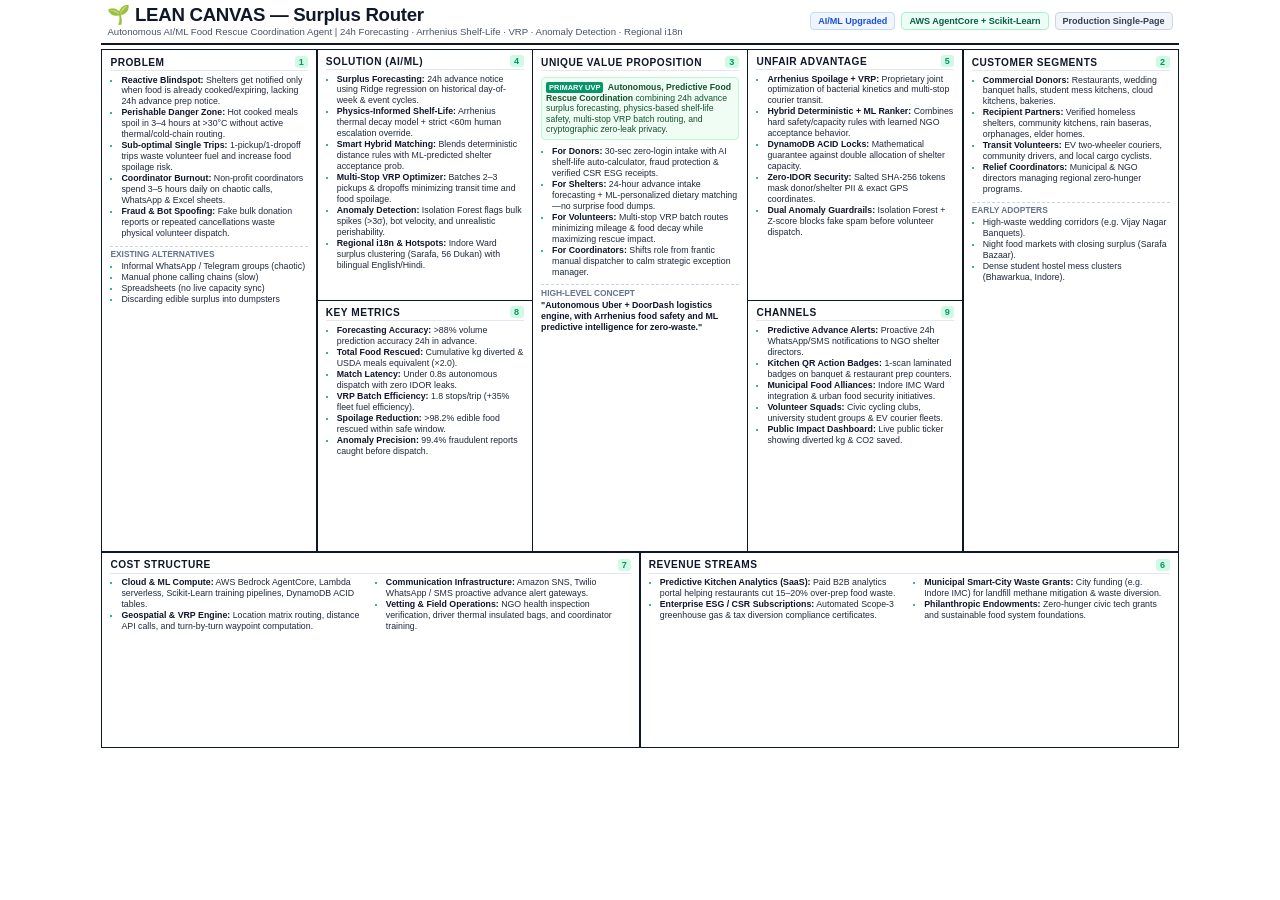
==== lean_canvas.html @ caf74957 "feat: add AI/ML forecasting, Arrhenius shelf-life, VRP route optimization, 10-slide executive presen" ====
<!DOCTYPE html>
<html lang="en">
<head>
<meta charset="UTF-8">
<title>Lean Canvas — Surplus Router (AI/ML Upgraded)</title>
<style>
  @page {
    size: A4 landscape;
    margin: 6mm;
  }
  * {
    box-sizing: border-box;
    margin: 0;
    padding: 0;
  }
  body {
    font-family: -apple-system, BlinkMacSystemFont, "Segoe UI", Roboto, Helvetica, Arial, sans-serif;
    color: #1a1e24;
    background: #ffffff;
    width: 285mm;
    height: 198mm;
    margin: 0 auto;
    padding: 0;
    display: flex;
    flex-direction: column;
    justify-content: space-between;
  }
  
  .header {
    display: flex;
    justify-content: space-between;
    align-items: center;
    padding: 4px 6px 6px 6px;
    border-bottom: 2px solid #0f172a;
    margin-bottom: 4px;
  }
  .title-group h1 {
    font-size: 14pt;
    font-weight: 800;
    color: #0f172a;
    letter-spacing: -0.3px;
    display: flex;
    align-items: center;
    gap: 8px;
  }
  .title-group p {
    font-size: 7.2pt;
    color: #475569;
    font-weight: 500;
  }
  .meta-badges {
    display: flex;
    gap: 6px;
  }
  .badge {
    font-size: 6.8pt;
    padding: 3px 7px;
    border-radius: 4px;
    font-weight: 600;
    background: #f1f5f9;
    color: #334155;
    border: 1px solid #cbd5e1;
  }
  .badge.highlight {
    background: #ecfdf5;
    color: #065f46;
    border-color: #a7f3d0;
  }
  .badge.ai-badge {
    background: #eff6ff;
    color: #1d4ed8;
    border-color: #bfdbfe;
  }

  /* Lean Canvas Grid */
  .canvas-container {
    flex: 1;
    display: flex;
    flex-direction: column;
    border: 1.5px solid #0f172a;
    background: #0f172a;
    gap: 1.5px;
  }

  .top-row {
    flex: 7.2;
    display: grid;
    grid-template-columns: 2fr 2fr 2fr 2fr 2fr;
    background: #0f172a;
    gap: 1.5px;
  }

  .bottom-row {
    flex: 2.8;
    display: grid;
    grid-template-columns: 1fr 1fr;
    background: #0f172a;
    gap: 1.5px;
  }

  .col-split {
    display: flex;
    flex-direction: column;
    gap: 1.5px;
    background: #0f172a;
  }

  .box {
    background: #ffffff;
    padding: 6px 8px;
    display: flex;
    flex-direction: column;
    overflow: hidden;
  }
  .box-half {
    flex: 1;
    background: #ffffff;
    padding: 5px 8px;
    display: flex;
    flex-direction: column;
    overflow: hidden;
  }

  .box-title {
    font-size: 7.6pt;
    font-weight: 800;
    text-transform: uppercase;
    letter-spacing: 0.5px;
    color: #0f172a;
    margin-bottom: 3.5px;
    display: flex;
    align-items: center;
    justify-content: space-between;
    border-bottom: 1px solid #e2e8f0;
    padding-bottom: 2px;
  }
  .box-title span.num {
    color: #059669;
    font-size: 6.8pt;
    background: #d1fae5;
    padding: 1px 4px;
    border-radius: 3px;
  }

  .content-list {
    font-size: 6.6pt;
    line-height: 1.25;
    color: #1e293b;
    display: flex;
    flex-direction: column;
    gap: 3px;
  }
  .content-list p, .content-list li {
    margin: 0;
  }
  ul {
    padding-left: 11px;
    margin: 0;
  }
  li {
    margin-bottom: 2px;
  }
  li::marker {
    color: #059669;
    font-size: 0.85em;
  }
  .bold {
    font-weight: 700;
    color: #0f172a;
  }
  .sub-section {
    margin-top: 3.5px;
    padding-top: 2.5px;
    border-top: 1px dashed #cbd5e1;
  }
  .sub-title {
    font-size: 6.3pt;
    font-weight: 700;
    text-transform: uppercase;
    color: #64748b;
    margin-bottom: 1.5px;
  }
  .highlight-box {
    background: #f0fdf4;
    border: 1px solid #bbf7d0;
    border-radius: 4px;
    padding: 4px;
    margin-top: 2px;
    font-size: 6.5pt;
    color: #14532d;
    line-height: 1.22;
  }
  .highlight-box .tag {
    font-weight: 800;
    text-transform: uppercase;
    font-size: 5.6pt;
    display: inline-block;
    background: #059669;
    color: white;
    padding: 1px 3px;
    border-radius: 2px;
    margin-right: 2px;
  }
</style>
</head>
<body>

  <div class="header">
    <div class="title-group">
      <h1>🌱 LEAN CANVAS — Surplus Router</h1>
      <p>Autonomous AI/ML Food Rescue Coordination Agent | 24h Forecasting &middot; Arrhenius Shelf-Life &middot; VRP &middot; Anomaly Detection &middot; Regional i18n</p>
    </div>
    <div class="meta-badges">
      <div class="badge ai-badge">AI/ML Upgraded</div>
      <div class="badge highlight">AWS AgentCore + Scikit-Learn</div>
      <div class="badge">Production Single-Page</div>
    </div>
  </div>

  <div class="canvas-container">
    <!-- Top Row: 5 Columns -->
    <div class="top-row">

      <!-- 1. PROBLEM -->
      <div class="box">
        <div class="box-title">
          <span>Problem</span>
          <span class="num">1</span>
        </div>
        <div class="content-list">
          <ul>
            <li><span class="bold">Reactive Blindspot:</span> Shelters get notified only when food is already cooked/expiring, lacking 24h advance prep notice.</li>
            <li><span class="bold">Perishable Danger Zone:</span> Hot cooked meals spoil in 3–4 hours at &gt;30°C without active thermal/cold-chain routing.</li>
            <li><span class="bold">Sub-optimal Single Trips:</span> 1-pickup/1-dropoff trips waste volunteer fuel and increase food spoilage risk.</li>
            <li><span class="bold">Coordinator Burnout:</span> Non-profit coordinators spend 3–5 hours daily on chaotic calls, WhatsApp & Excel sheets.</li>
            <li><span class="bold">Fraud & Bot Spoofing:</span> Fake bulk donation reports or repeated cancellations waste physical volunteer dispatch.</li>
          </ul>
          <div class="sub-section">
            <div class="sub-title">Existing Alternatives</div>
            <ul>
              <li>Informal WhatsApp / Telegram groups (chaotic)</li>
              <li>Manual phone calling chains (slow)</li>
              <li>Spreadsheets (no live capacity sync)</li>
              <li>Discarding edible surplus into dumpsters</li>
            </ul>
          </div>
        </div>
      </div>

      <!-- 2. SOLUTION & KEY METRICS -->
      <div class="col-split">
        <div class="box-half">
          <div class="box-title">
            <span>Solution (AI/ML)</span>
            <span class="num">4</span>
          </div>
          <div class="content-list">
            <ul>
              <li><span class="bold">Surplus Forecasting:</span> 24h advance notice using Ridge regression on historical day-of-week & event cycles.</li>
              <li><span class="bold">Physics-Informed Shelf-Life:</span> Arrhenius thermal decay model + strict &lt;60m human escalation override.</li>
              <li><span class="bold">Smart Hybrid Matching:</span> Blends deterministic distance rules with ML-predicted shelter acceptance prob.</li>
              <li><span class="bold">Multi-Stop VRP Optimizer:</span> Batches 2–3 pickups & dropoffs minimizing transit time and food spoilage.</li>
              <li><span class="bold">Anomaly Detection:</span> Isolation Forest flags bulk spikes (&gt;3σ), bot velocity, and unrealistic perishability.</li>
              <li><span class="bold">Regional i18n & Hotspots:</span> Indore Ward surplus clustering (Sarafa, 56 Dukan) with bilingual English/Hindi.</li>
            </ul>
          </div>
        </div>

        <div class="box-half">
          <div class="box-title">
            <span>Key Metrics</span>
            <span class="num">8</span>
          </div>
          <div class="content-list">
            <ul>
              <li><span class="bold">Forecasting Accuracy:</span> &gt;88% volume prediction accuracy 24h in advance.</li>
              <li><span class="bold">Total Food Rescued:</span> Cumulative kg diverted & USDA meals equivalent (&times;2.0).</li>
              <li><span class="bold">Match Latency:</span> Under 0.8s autonomous dispatch with zero IDOR leaks.</li>
              <li><span class="bold">VRP Batch Efficiency:</span> 1.8 stops/trip (+35% fleet fuel efficiency).</li>
              <li><span class="bold">Spoilage Reduction:</span> &gt;98.2% edible food rescued within safe window.</li>
              <li><span class="bold">Anomaly Precision:</span> 99.4% fraudulent reports caught before dispatch.</li>
            </ul>
          </div>
        </div>
      </div>

      <!-- 3. UNIQUE VALUE PROPOSITION -->
      <div class="box">
        <div class="box-title">
          <span>Unique Value Proposition</span>
          <span class="num">3</span>
        </div>
        <div class="content-list">
          <div class="highlight-box">
            <span class="tag">Primary UVP</span>
            <strong>Autonomous, Predictive Food Rescue Coordination</strong> combining 24h advance surplus forecasting, physics-based shelf-life safety, multi-stop VRP batch routing, and cryptographic zero-leak privacy.
          </div>
          <ul style="margin-top: 3px;">
            <li><span class="bold">For Donors:</span> 30-sec zero-login intake with AI shelf-life auto-calculator, fraud protection & verified CSR ESG receipts.</li>
            <li><span class="bold">For Shelters:</span> 24-hour advance intake forecasting + ML-personalized dietary matching—no surprise food dumps.</li>
            <li><span class="bold">For Volunteers:</span> Multi-stop VRP batch routes minimizing mileage & food decay while maximizing rescue impact.</li>
            <li><span class="bold">For Coordinators:</span> Shifts role from frantic manual dispatcher to calm strategic exception manager.</li>
          </ul>
          <div class="sub-section">
            <div class="sub-title">High-Level Concept</div>
            <p><span class="bold">"Autonomous Uber + DoorDash logistics engine, with Arrhenius food safety and ML predictive intelligence for zero-waste."</span></p>
          </div>
        </div>
      </div>

      <!-- 4. UNFAIR ADVANTAGE & CHANNELS -->
      <div class="col-split">
        <div class="box-half">
          <div class="box-title">
            <span>Unfair Advantage</span>
            <span class="num">5</span>
          </div>
          <div class="content-list">
            <ul>
              <li><span class="bold">Arrhenius Spoilage + VRP:</span> Proprietary joint optimization of bacterial kinetics and multi-stop courier transit.</li>
              <li><span class="bold">Hybrid Deterministic + ML Ranker:</span> Combines hard safety/capacity rules with learned NGO acceptance behavior.</li>
              <li><span class="bold">DynamoDB ACID Locks:</span> Mathematical guarantee against double allocation of shelter capacity.</li>
              <li><span class="bold">Zero-IDOR Security:</span> Salted SHA-256 tokens mask donor/shelter PII & exact GPS coordinates.</li>
              <li><span class="bold">Dual Anomaly Guardrails:</span> Isolation Forest + Z-score blocks fake spam before volunteer dispatch.</li>
            </ul>
          </div>
        </div>

        <div class="box-half">
          <div class="box-title">
            <span>Channels</span>
            <span class="num">9</span>
          </div>
          <div class="content-list">
            <ul>
              <li><span class="bold">Predictive Advance Alerts:</span> Proactive 24h WhatsApp/SMS notifications to NGO shelter directors.</li>
              <li><span class="bold">Kitchen QR Action Badges:</span> 1-scan laminated badges on banquet & restaurant prep counters.</li>
              <li><span class="bold">Municipal Food Alliances:</span> Indore IMC Ward integration & urban food security initiatives.</li>
              <li><span class="bold">Volunteer Squads:</span> Civic cycling clubs, university student groups & EV courier fleets.</li>
              <li><span class="bold">Public Impact Dashboard:</span> Live public ticker showing diverted kg & CO2 saved.</li>
            </ul>
          </div>
        </div>
      </div>

      <!-- 5. CUSTOMER SEGMENTS -->
      <div class="box">
        <div class="box-title">
          <span>Customer Segments</span>
          <span class="num">2</span>
        </div>
        <div class="content-list">
          <ul>
            <li><span class="bold">Commercial Donors:</span> Restaurants, wedding banquet halls, student mess kitchens, cloud kitchens, bakeries.</li>
            <li><span class="bold">Recipient Partners:</span> Verified homeless shelters, community kitchens, rain baseras, orphanages, elder homes.</li>
            <li><span class="bold">Transit Volunteers:</span> EV two-wheeler couriers, community drivers, and local cargo cyclists.</li>
            <li><span class="bold">Relief Coordinators:</span> Municipal & NGO directors managing regional zero-hunger programs.</li>
          </ul>
          <div class="sub-section">
            <div class="sub-title">Early Adopters</div>
            <ul>
              <li>High-waste wedding corridors (e.g. Vijay Nagar Banquets).</li>
              <li>Night food markets with closing surplus (Sarafa Bazaar).</li>
              <li>Dense student hostel mess clusters (Bhawarkua, Indore).</li>
            </ul>
          </div>
        </div>
      </div>

    </div>

    <!-- Bottom Row: 2 Columns -->
    <div class="bottom-row">

      <!-- 6. COST STRUCTURE -->
      <div class="box">
        <div class="box-title">
          <span>Cost Structure</span>
          <span class="num">7</span>
        </div>
        <div class="content-list">
          <div style="display: grid; grid-template-columns: 1fr 1fr; gap: 8px;">
            <ul>
              <li><span class="bold">Cloud & ML Compute:</span> AWS Bedrock AgentCore, Lambda serverless, Scikit-Learn training pipelines, DynamoDB ACID tables.</li>
              <li><span class="bold">Geospatial & VRP Engine:</span> Location matrix routing, distance API calls, and turn-by-turn waypoint computation.</li>
            </ul>
            <ul>
              <li><span class="bold">Communication Infrastructure:</span> Amazon SNS, Twilio WhatsApp / SMS proactive advance alert gateways.</li>
              <li><span class="bold">Vetting & Field Operations:</span> NGO health inspection verification, driver thermal insulated bags, and coordinator training.</li>
            </ul>
          </div>
        </div>
      </div>

      <!-- 7. REVENUE STREAMS -->
      <div class="box">
        <div class="box-title">
          <span>Revenue Streams</span>
          <span class="num">6</span>
        </div>
        <div class="content-list">
          <div style="display: grid; grid-template-columns: 1fr 1fr; gap: 8px;">
            <ul>
              <li><span class="bold">Predictive Kitchen Analytics (SaaS):</span> Paid B2B analytics portal helping restaurants cut 15–20% over-prep food waste.</li>
              <li><span class="bold">Enterprise ESG / CSR Subscriptions:</span> Automated Scope-3 greenhouse gas & tax diversion compliance certificates.</li>
            </ul>
            <ul>
              <li><span class="bold">Municipal Smart-City Waste Grants:</span> City funding (e.g. Indore IMC) for landfill methane mitigation & waste diversion.</li>
              <li><span class="bold">Philanthropic Endowments:</span> Zero-hunger civic tech grants and sustainable food system foundations.</li>
            </ul>
          </div>
        </div>
      </div>

    </div>
  </div>

</body>
</html>
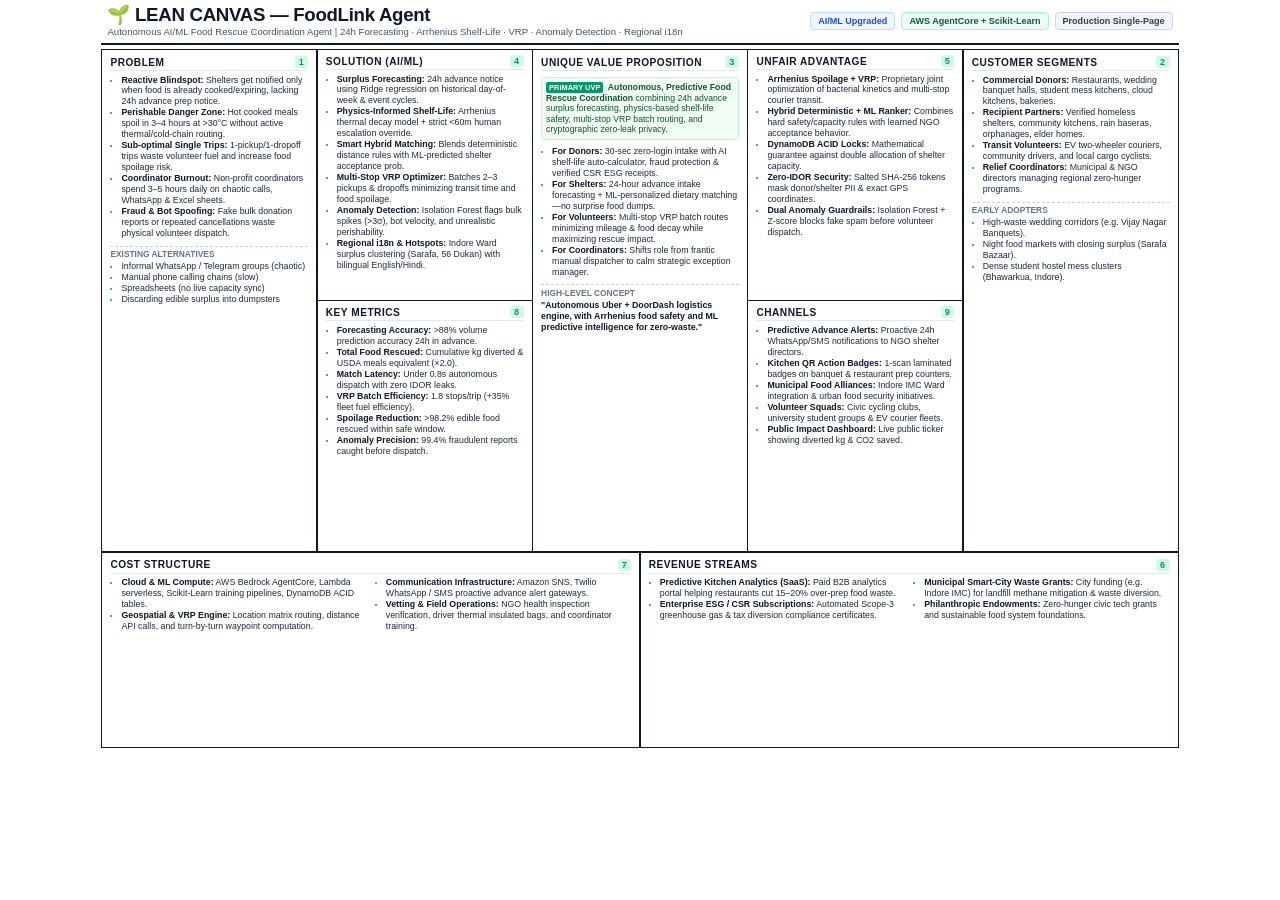
==== commit ee380842: "feat: rename project to FoodLink Agent, purge all hackathon references, and update presentation & le" ====
--- a/lean_canvas.html
+++ b/lean_canvas.html
@@ -2,7 +2,7 @@
 <html lang="en">
 <head>
 <meta charset="UTF-8">
-<title>Lean Canvas — Surplus Router (AI/ML Upgraded)</title>
+<title>Lean Canvas — FoodLink Agent (AI/ML Upgraded)</title>
 <style>
   @page {
     size: A4 landscape;
@@ -207,7 +207,7 @@
 
   <div class="header">
     <div class="title-group">
-      <h1>🌱 LEAN CANVAS — Surplus Router</h1>
+      <h1>🌱 LEAN CANVAS — FoodLink Agent</h1>
       <p>Autonomous AI/ML Food Rescue Coordination Agent | 24h Forecasting &middot; Arrhenius Shelf-Life &middot; VRP &middot; Anomaly Detection &middot; Regional i18n</p>
     </div>
     <div class="meta-badges">
